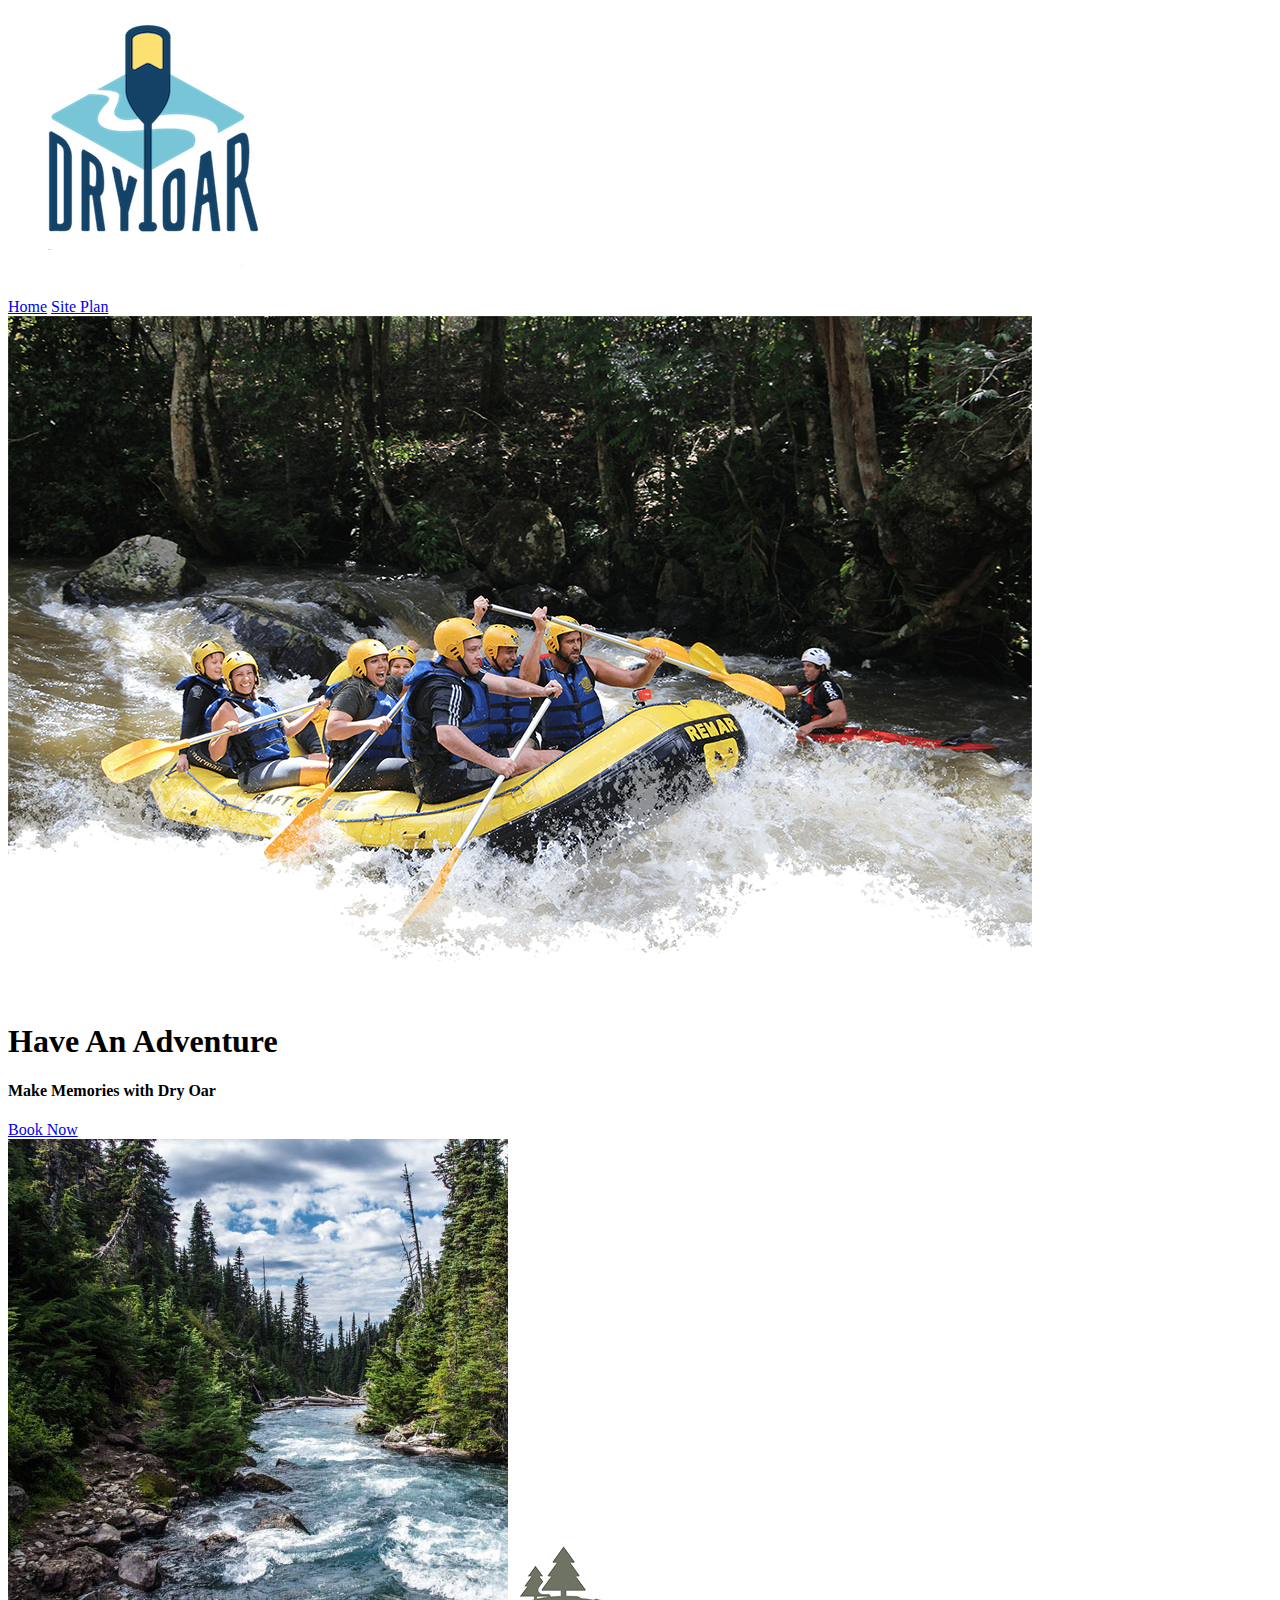
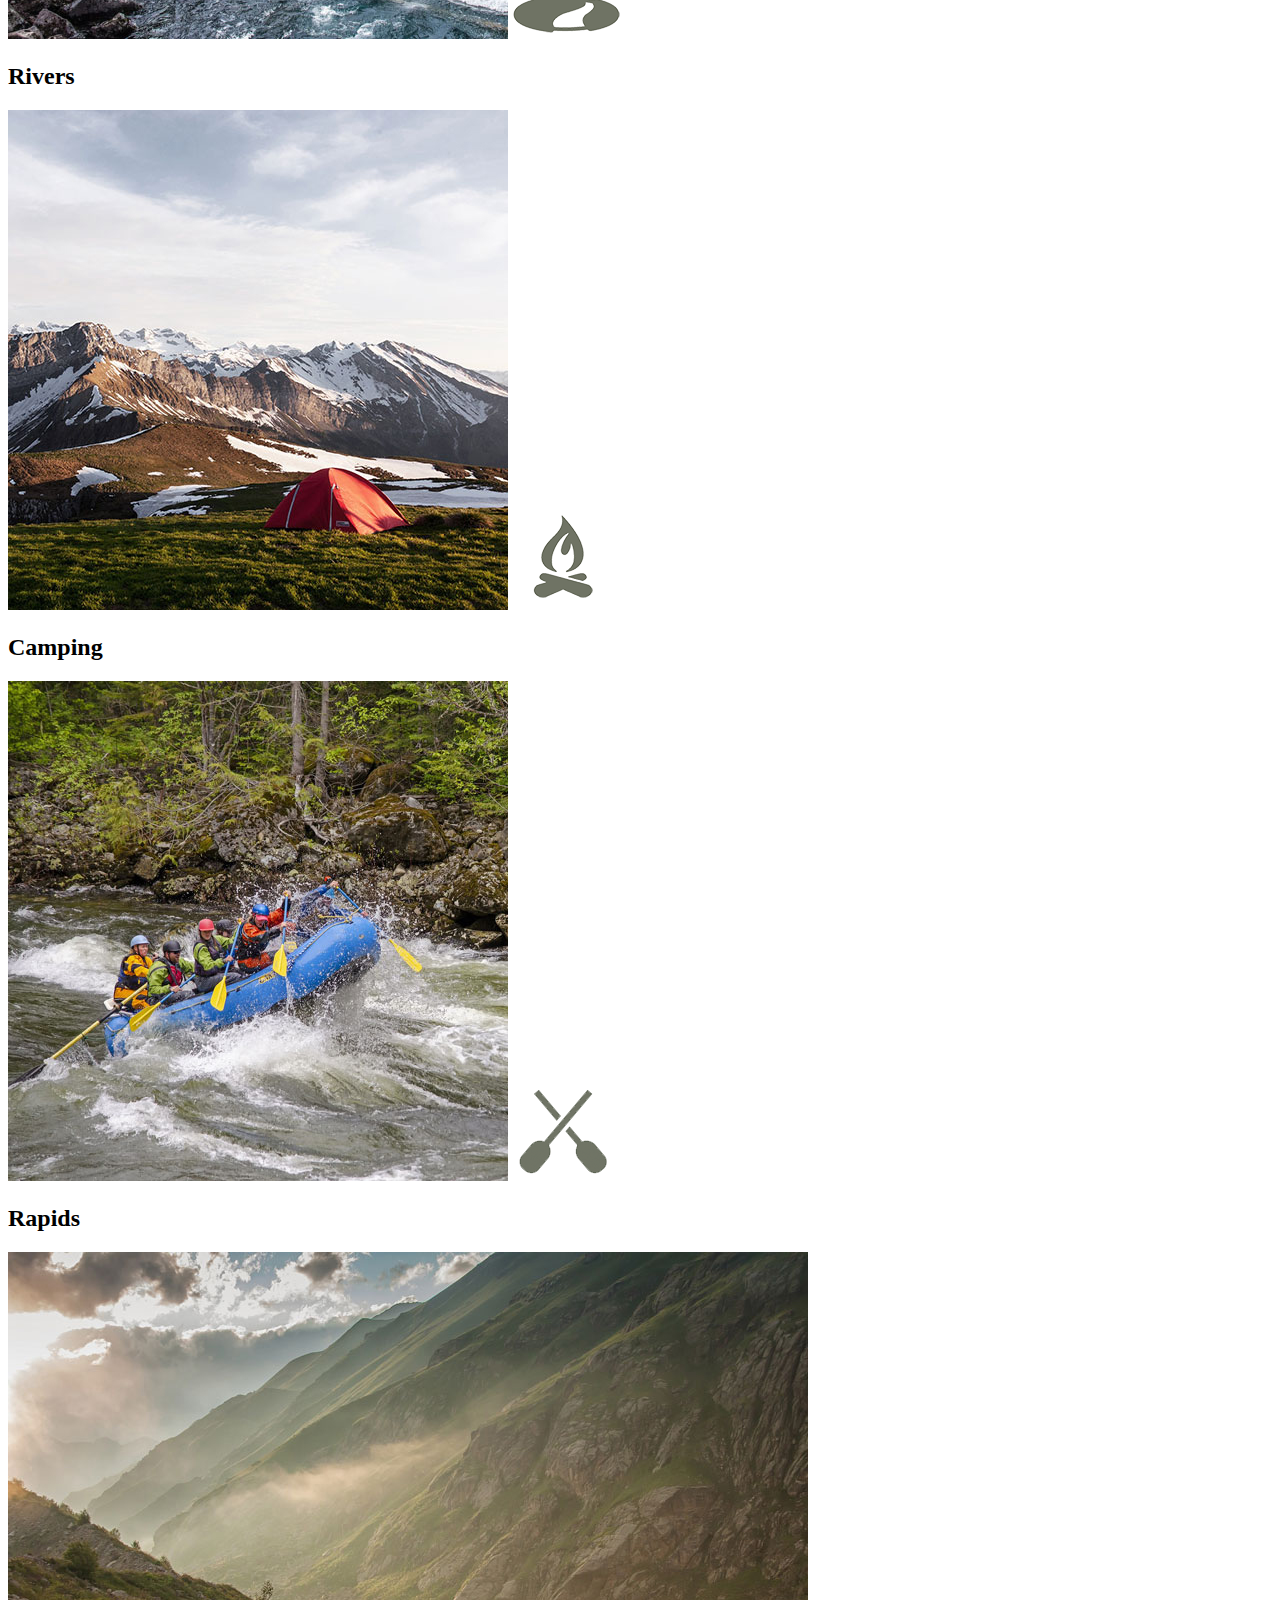
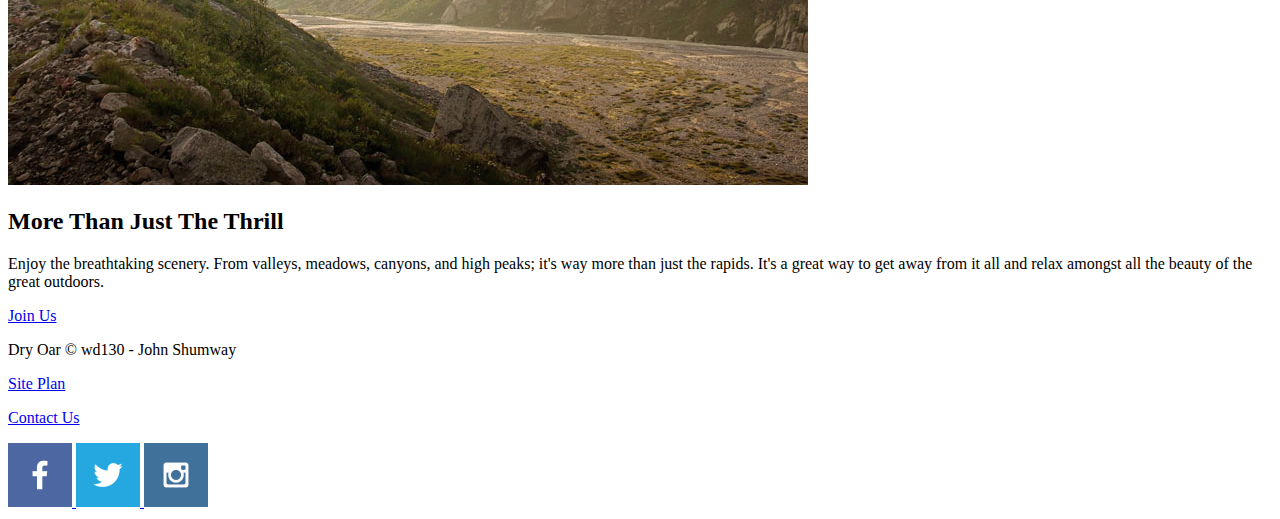
==== wwr/index.html @ b9e929ef "dryore site framing" ====
<!DOCTYPE html>
<html lang="en">
<head>
    <meta charset="UTF-8">
    <meta http-equiv="X-UA-Compatible" content="IE=edge">
    <meta name="viewport" content="width=device-width, initial-scale=1.0">
    <title>Whitewater Rafting Vacations | Dry Oar Boating</title>
</head>
<body>
    <header>
        <a id="logo_link" href="index.html">
            <img class="logo" src="images/logo.png" alt="Dry Oar Logo">
        </a>
        <nav> <! -- semantic element for Navigation  --> 
            <a href="index.html">Home</a>
            <a href="site-plan-rafting.html">Site Plan</a>
        </nav>
    </header>

    <! -- HERO IMAGE WITH H1 AND CALL TO ACTION  --> 
    <div id="hero">
        <div id="hero-box">
            <img id="hero-img" src="images/hero.png" alt="People enjoying white water rafting">
        </div>
        <section id="hero-msg">
            <h1 class="home-title">Have An Adventure</h1>
            <h4>Make Memories with Dry Oar </h4>
            <div class='button-box'>
                <a class='book' href="contactus.html">Book Now</a>
            </div>
        </section>
    </div>

    <! -- MAIN - 3 IMAGE SECTION WITH THUMBNAILS AND ICONS  --> 
    <main class="home-grid">
        <section class="rivers-card">
            <img class="card-img" src="images/rivers.jpg" alt="river in forest">
            <img class="icon" src="images/river_icon.png" alt="river icon">
            <h2>Rivers</h2>
        </section>
        <section class="camping-card">
            <img class="card-img" src="images/camping.jpg" alt="tent in mountains">
            <img class="icon" src="images/fire_icon.png" alt="fire icon">
            <h2>Camping</h2>
        </section>
        <section class="rapids-card">
            <img class="card-img" src="images/rapids.jpg" alt="rafting boat">
            <img class="icon" src="images/oars.png" alt="oars icon">
            <h2>Rapids</h2>
        </section>

        <! -- MAIN - CENTER BOTTOM IMAGE WITH A MESSAGE --> 
        <img class="mountains" src="images/mountains.jpg" alt="Misty mountains">
        <section class="msg">
            <h2>More Than Just The Thrill</h2>
            <p>Enjoy the breathtaking scenery. From valleys, meadows, canyons, and high peaks; it's way more than just the rapids. It's a great way to get away from it all and relax amongst all the beauty of the great outdoors. </p>
            <a class='join' href="rivers.html">Join Us</a>
        </section>
    </main>

    <! -- FOOTER --> 
    <footer>
        <p>Dry Oar &copy; wd130 - John Shumway</p>
        <p><a href="site-plan-rafting.html">Site Plan</a></p>
        <p><a href="contactus.html">Contact Us</a></p>
        <div class="social">
            <a href="https://facebook.com">
                <img src="images/facebook.png" alt="fb icon">
            </a>
            <a href="https://twitter.com">
                <img src="images/twitter.png" alt="twitter icon">
            </a>
            <a href="https://instagram.com">
                <img src="images/instagram.png" alt="instagram icon">
            </a>
        </div>
    </footer>
</body>
</html>
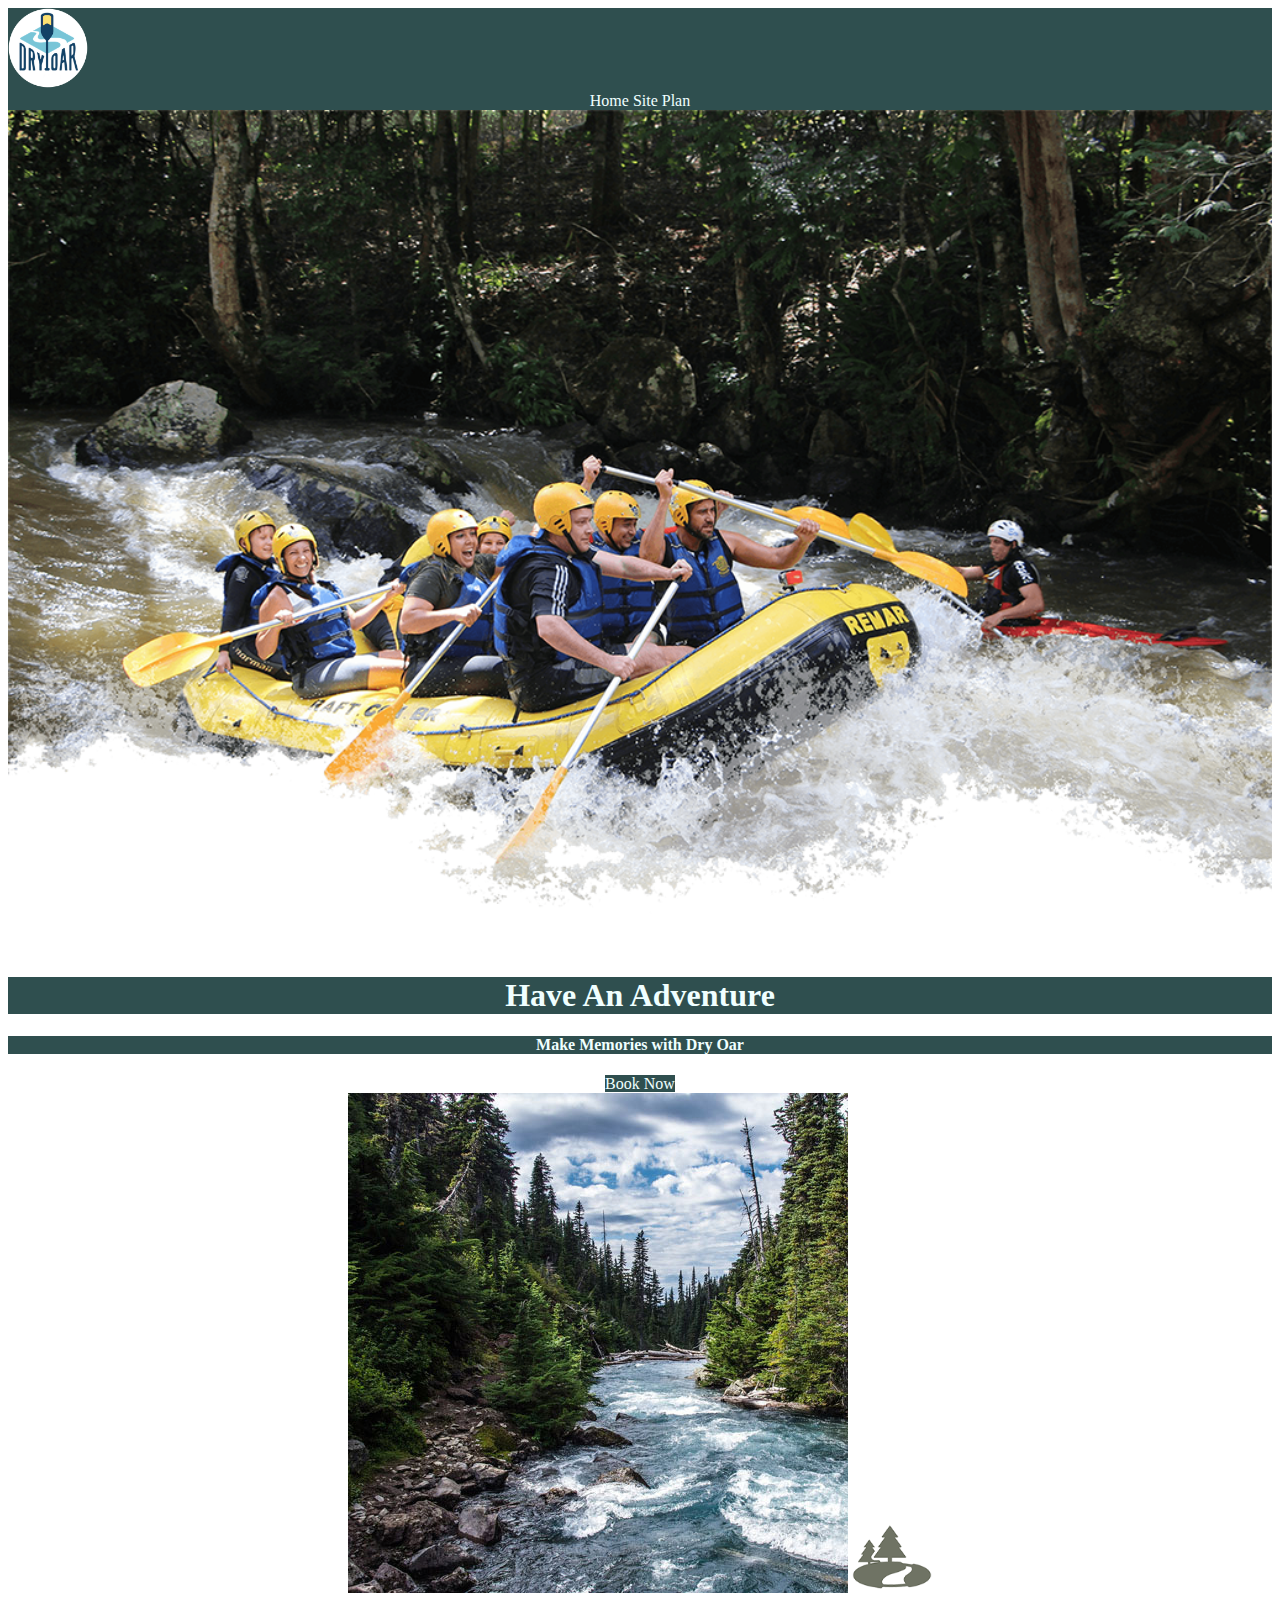
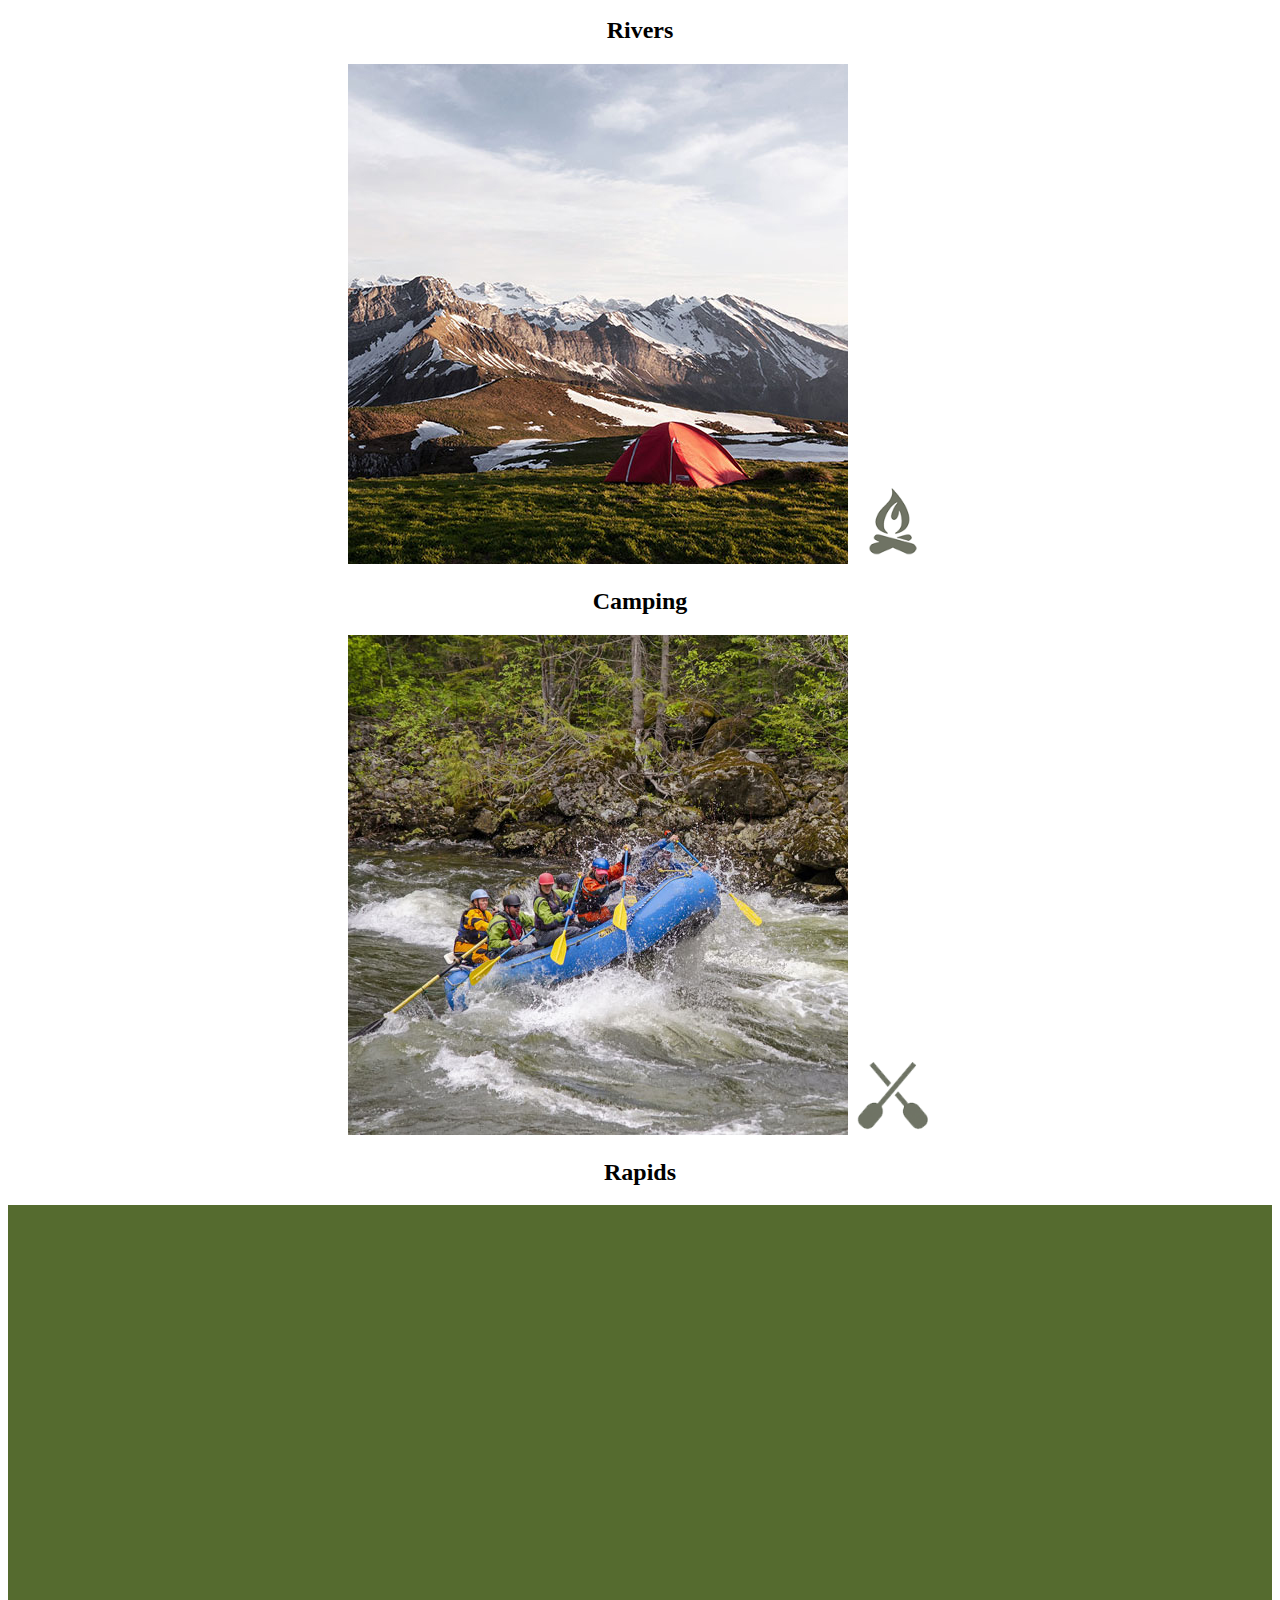
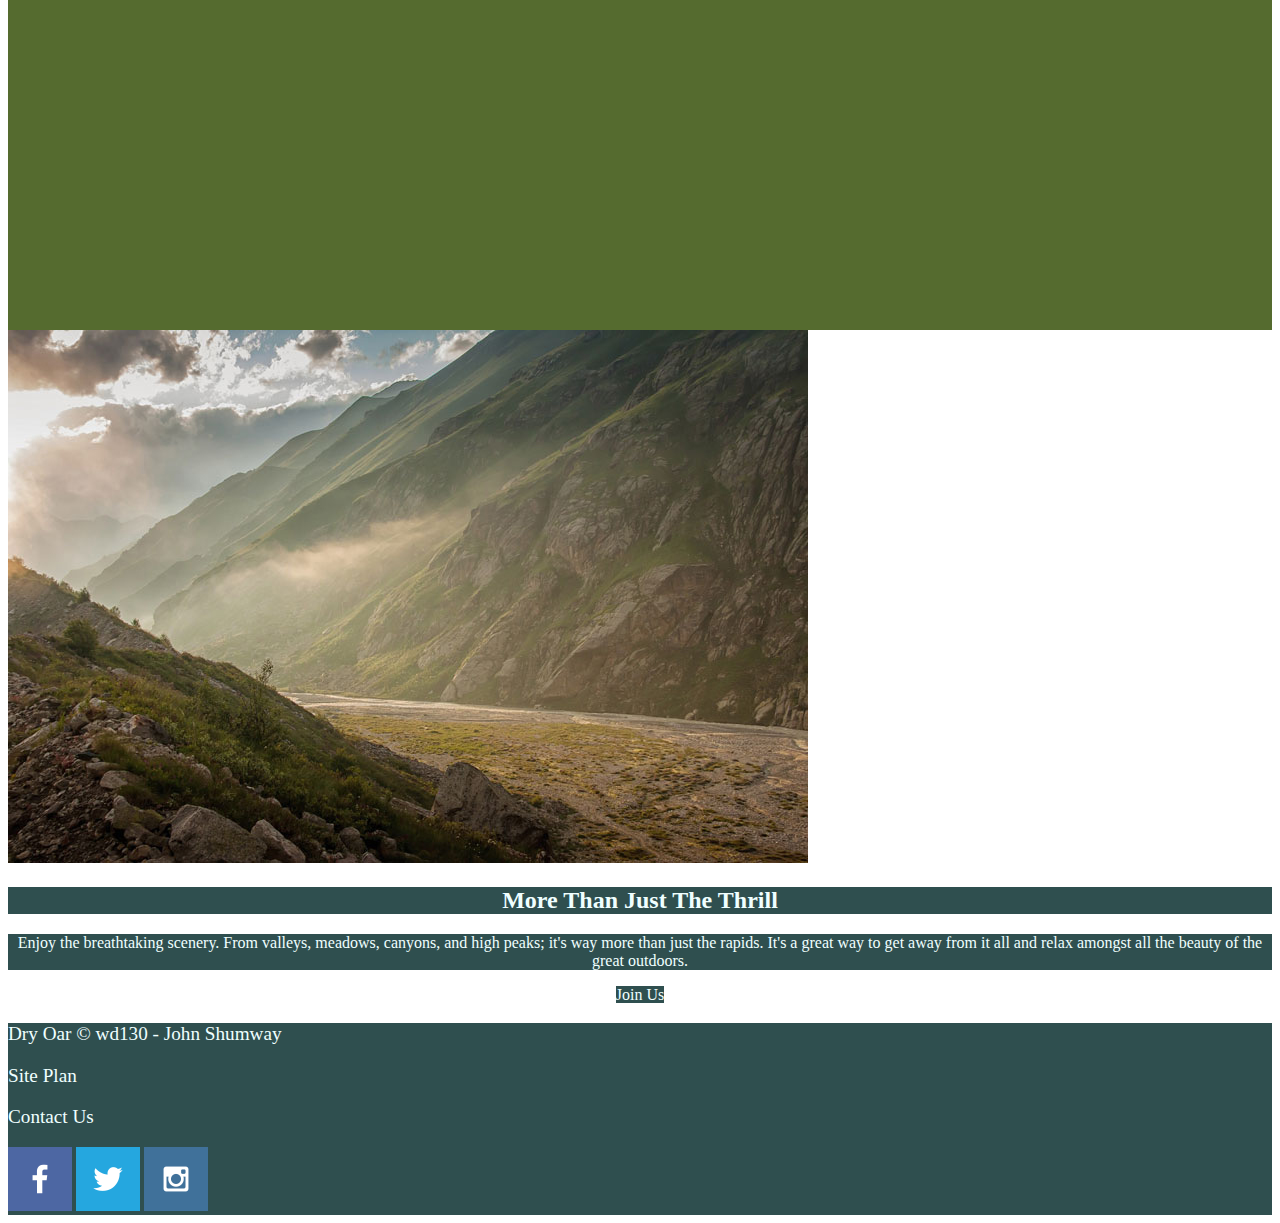
==== commit 071eb4d7: "wwr css" ====
--- a/wwr/index.html
+++ b/wwr/index.html
@@ -5,19 +5,21 @@
     <meta http-equiv="X-UA-Compatible" content="IE=edge">
     <meta name="viewport" content="width=device-width, initial-scale=1.0">
     <title>Whitewater Rafting Vacations | Dry Oar Boating</title>
+    <link rel="stylesheet" href="styles/style.css">  <!-- Reference to CSS file  --> 
 </head>
 <body>
+<div id="content"> <!-- wraps entire body for max width #CSS  --> 
     <header>
         <a id="logo_link" href="index.html">
             <img class="logo" src="images/logo.png" alt="Dry Oar Logo">
         </a>
-        <nav> <! -- semantic element for Navigation  --> 
+        <nav> <!-- semantic element for Navigation  --> 
             <a href="index.html">Home</a>
             <a href="site-plan-rafting.html">Site Plan</a>
         </nav>
     </header>
 
-    <! -- HERO IMAGE WITH H1 AND CALL TO ACTION  --> 
+    <!-- HERO IMAGE WITH H1 AND CALL TO ACTION  --> 
     <div id="hero">
         <div id="hero-box">
             <img id="hero-img" src="images/hero.png" alt="People enjoying white water rafting">
@@ -31,7 +33,7 @@
         </section>
     </div>
 
-    <! -- MAIN - 3 IMAGE SECTION WITH THUMBNAILS AND ICONS  --> 
+    <!-- MAIN - 3 IMAGE SECTION WITH THUMBNAILS AND ICONS  --> 
     <main class="home-grid">
         <section class="rivers-card">
             <img class="card-img" src="images/rivers.jpg" alt="river in forest">
@@ -49,7 +51,8 @@
             <h2>Rapids</h2>
         </section>
 
-        <! -- MAIN - CENTER BOTTOM IMAGE WITH A MESSAGE --> 
+        <!-- MAIN - CENTER BOTTOM IMAGE WITH A MESSAGE --> 
+        <div id="background"> </div>
         <img class="mountains" src="images/mountains.jpg" alt="Misty mountains">
         <section class="msg">
             <h2>More Than Just The Thrill</h2>
@@ -58,22 +61,23 @@
         </section>
     </main>
 
-    <! -- FOOTER --> 
+    <!-- FOOTER --> 
     <footer>
         <p>Dry Oar &copy; wd130 - John Shumway</p>
         <p><a href="site-plan-rafting.html">Site Plan</a></p>
         <p><a href="contactus.html">Contact Us</a></p>
         <div class="social">
-            <a href="https://facebook.com">
+            <a href="https://facebook.com" target="_blank">  <!-- target="_blank" causes the link to open in a new tab -->
                 <img src="images/facebook.png" alt="fb icon">
             </a>
-            <a href="https://twitter.com">
+            <a href="https://twitter.com" target="_blank">
                 <img src="images/twitter.png" alt="twitter icon">
             </a>
-            <a href="https://instagram.com">
+            <a href="https://instagram.com" target="_blank">
                 <img src="images/instagram.png" alt="instagram icon">
             </a>
         </div>
     </footer>
+</div>
 </body>
 </html>--- a/wwr/styles/style.css
+++ b/wwr/styles/style.css
@@ -0,0 +1,87 @@
+#content {
+    max-width: 1600px;
+    margin: 0 auto;
+}
+
+nav, a { /*  the a element is the only thing in nav so maybe it would make sense to not explicitly reference a i.e nav { */
+    text-align: center;
+    text-decoration: none;
+    background-color: darkslategray;
+    color:azure
+    
+}
+
+header {
+    background-color: darkslategray;
+}
+
+nav a:hover {
+    background-color: rgb(32, 39, 39);
+    text-decoration: underline;
+}
+
+.book, .join {
+    background-color: darkslategray;
+    color:azure
+}
+
+.book:hover, .join:hover {
+    background-color: rgb(32, 39, 39);
+    text-decoration: underline;
+}
+
+/*.home-title {
+    background-color: darkslategray;
+    color:azure
+}*/
+#hero-msg h1, #hero-msg h4 {
+    text-align: center;
+    background-color: darkslategray;
+    color:azure
+}
+
+.msg h2, .msg p {
+    text-align: center;
+    background-color: darkslategray;
+    color:azure
+}
+
+.button-box {
+    text-align: center;
+}
+
+main section {
+    text-align: center;
+}
+
+#background {
+    height: 725px;
+    background-color:darkolivegreen;
+}
+
+footer {
+    background-color: darkslategray;
+    color:azure
+}
+
+footer a {
+    text-decoration: none;
+}
+
+footer a:hover {
+    background-color: rgb(32, 39, 39);
+    text-decoration: underline;
+    
+}
+
+.logo, .icon {
+    width: 80px;
+}
+
+#hero-img {
+    width: 100%;
+}
+
+footer p {
+    font-size: 1.2em;
+}